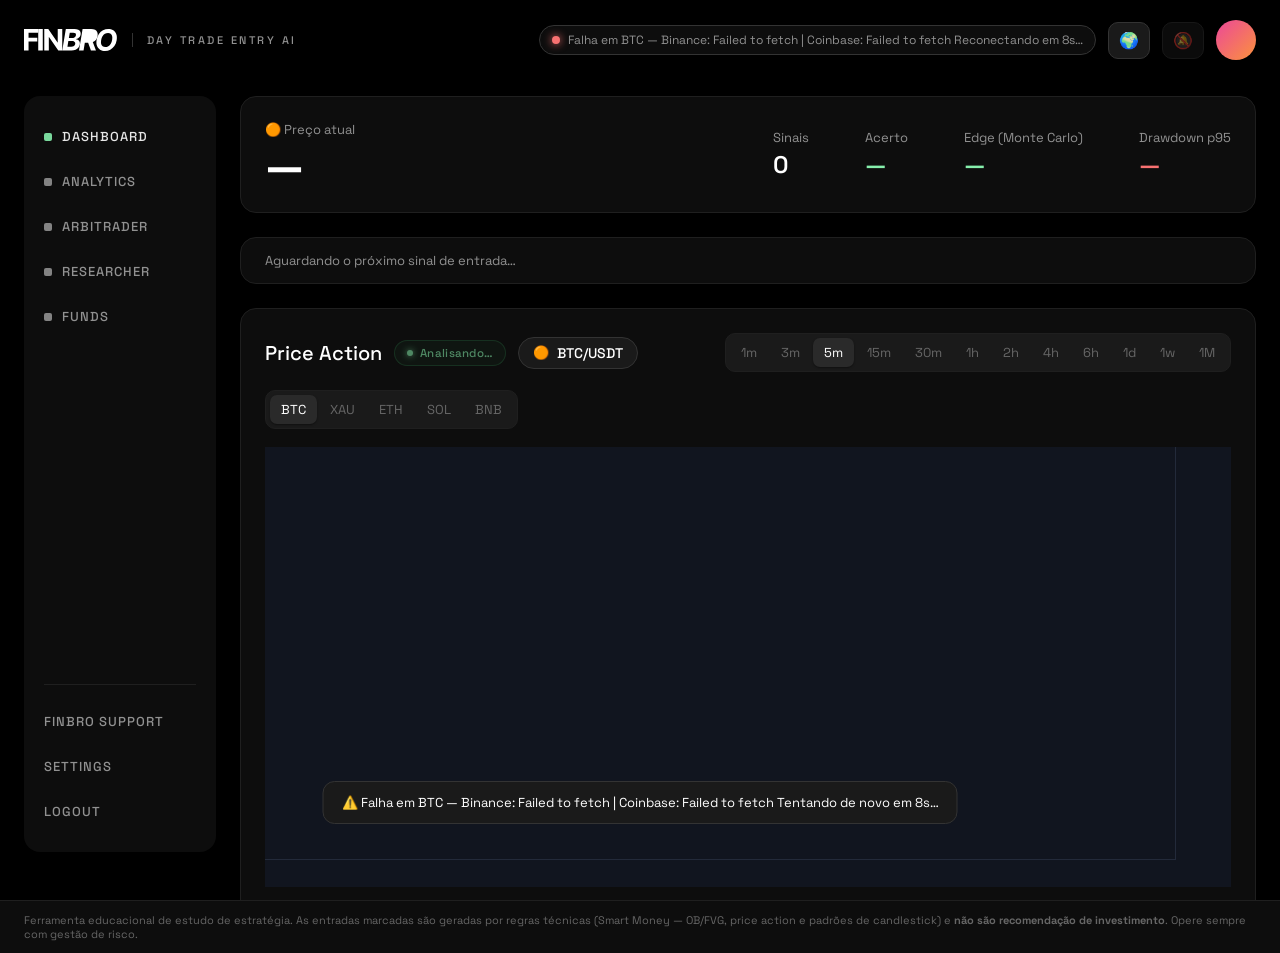
==== day-trade-ai/index.html @ 1206960c "Fix zone/Fib rendering on load, add Fibonacci levels, scan pulse, and optional Killzone filter Bug f" ====
<!doctype html>
<html lang="pt-BR">
  <head>
    <meta charset="UTF-8" />
    <meta name="viewport" content="width=device-width, initial-scale=1.0" />
    <title>Day Trade Entry AI — Finbro</title>
    <meta name="description" content="Inteligência que analisa o gráfico em tempo real e marca os pontos de entrada de compra e venda no day trade." />
    <meta name="robots" content="noindex, nofollow" />
    <link rel="preconnect" href="https://fonts.googleapis.com" />
    <link rel="preconnect" href="https://fonts.gstatic.com" crossorigin />
    <link href="https://fonts.googleapis.com/css2?family=Space+Grotesk:wght@300;400;500;600;700&display=swap" rel="stylesheet" />
    <link rel="stylesheet" href="./style.css" />
    <script src="./vendor/lightweight-charts.standalone.production.js"></script>
    <script src="./core.js"></script>
  </head>
  <body>
    <div class="fin-app">

      <header class="fin-header">
        <div class="fin-brand">
          <svg width="136" height="32" viewBox="0 0 136 32" fill="none" xmlns="http://www.w3.org/2000/svg" class="fin-logo">
            <path d="M-6.43356e-06 31.1483V0H20.6972V5.42966H6.60907V12.8517H19.3235V18.2814H6.60907V31.1483H-6.43356e-06Z" fill="currentColor" />
            <path d="M27.3063 0V31.1483H20.6973L20.6972 0H27.3063Z" fill="currentColor" />
            <path d="M55.6432 0V31.1483H49.9346L36.3349 11.5437H36.1059V31.1483H29.4968V0H35.297L48.7899 19.5894H49.0646V0H55.6432Z" fill="currentColor" />
            <path d="M55.6432 31.1483L60.8327 0H73.3488C75.6485 0 77.5106 0.339671 78.9352 1.01901C80.3699 1.69835 81.3723 2.64132 81.9421 3.84791C82.5119 5.04436 82.6646 6.42332 82.4 7.98479C82.1863 9.20152 81.7538 10.2662 81.1026 11.1787C80.4615 12.0913 79.6678 12.8416 78.7215 13.4297C77.7752 14.0177 76.7474 14.4335 75.6383 14.6768L75.5772 14.981C76.7576 15.0317 77.821 15.3663 78.7673 15.9848C79.7136 16.5932 80.4208 17.455 80.8889 18.5703C81.357 19.6857 81.4638 21.0089 81.2094 22.5399C80.9347 24.1926 80.2784 25.6679 79.2405 26.9658C78.2025 28.2535 76.8187 29.2725 75.0888 30.0228C73.3691 30.7731 71.3391 31.1483 68.9987 31.1483H55.6432ZM63.168 25.7643H68.556C70.3877 25.7643 71.7868 25.4094 72.7535 24.6996C73.7202 23.9899 74.3002 23.052 74.4935 21.8859C74.6258 21.0241 74.5393 20.2636 74.234 19.6046C73.9389 18.9455 73.4353 18.4284 72.723 18.0532C72.0208 17.6781 71.1305 17.4905 70.0519 17.4905H64.5265L63.168 25.7643ZM65.2897 13.0342H70.1892C71.0847 13.0342 71.914 12.8771 72.6772 12.5627C73.4505 12.2383 74.0865 11.782 74.5851 11.1939C75.0939 10.5957 75.4144 9.891 75.5467 9.07985C75.7299 7.94423 75.4755 7.03676 74.7835 6.35741C74.1018 5.66793 73.0333 5.32319 71.5782 5.32319H66.5718L65.2897 13.0342Z" fill="currentColor" />
            <path d="M134.783 16.4259C134.213 19.7516 133.109 22.5754 131.471 24.8973C129.843 27.2193 127.854 28.9835 125.503 30.1901C123.163 31.3967 120.639 32 117.932 32C115.093 32 112.646 31.3561 110.591 30.0684C108.545 28.7807 107.065 26.9201 106.149 24.4867C105.233 22.0431 105.06 19.0976 105.63 15.6502C106.18 12.3143 107.273 9.48542 108.912 7.1635C110.55 4.83143 112.549 3.05703 114.91 1.8403C117.271 0.613435 119.81 7.71159e-07 122.527 7.71159e-07C125.345 7.71159e-07 127.777 0.648923 129.823 1.94677C131.878 3.24461 133.359 5.12041 134.264 7.57415C135.18 10.0177 135.353 12.9683 134.783 16.4259ZM128.205 15.6502C128.561 13.5108 128.546 11.7161 128.159 10.2662C127.782 8.80608 127.09 7.70089 126.083 6.95057C125.076 6.20026 123.804 5.8251 122.267 5.8251C120.598 5.8251 119.067 6.24081 117.673 7.07225C116.289 7.90368 115.119 9.11027 114.162 10.692C113.216 12.2636 112.56 14.1749 112.193 16.4259C111.827 18.5754 111.837 20.3701 112.224 21.8099C112.621 23.2497 113.328 24.3397 114.345 25.0798C115.373 25.8099 116.65 26.1749 118.177 26.1749C119.835 26.1749 121.351 25.7693 122.725 24.9582C124.109 24.1369 125.274 22.9455 126.22 21.384C127.167 19.8124 127.828 17.9011 128.205 15.6502Z" fill="currentColor" />
            <path fillRule="evenodd" clipRule="evenodd" d="M85.2152 7.9775e-08L80.0256 31.1483H86.6347L88.4859 20.1065H93.2901L97.3802 31.1483H104.676L100.051 19.0481C100.154 19.0067 100.255 18.964 100.357 18.9202C102.188 18.1191 103.674 16.9785 104.813 15.4981C105.963 14.0177 106.711 12.2433 107.057 10.1749C107.393 8.10646 107.245 6.31179 106.615 4.79087C105.994 3.25982 104.915 2.07858 103.379 1.24715C101.852 0.415716 99.9088 7.9775e-08 97.5481 7.9775e-08H85.2152ZM81.8653 20.1065H88.4859L89.3733 14.8137H93.8543C95.1161 14.8137 96.1947 14.6413 97.0902 14.2966C97.9856 13.9518 98.6928 13.4347 99.2118 12.7452C99.7409 12.0558 100.087 11.199 100.25 10.1749C100.423 9.13054 100.362 8.25855 100.067 7.55894C99.7715 6.84918 99.2372 6.31179 98.4639 5.94677C97.6905 5.57161 96.673 5.38403 95.4112 5.38403H90.9543L89.3733 14.8137H82.7471L81.8653 20.1065Z" fill="currentColor" />
          </svg>
          <span class="fin-brand-tag">DAY TRADE ENTRY AI</span>
        </div>

        <div class="fin-header-actions">
          <span class="conn-pill" id="connPill"><span class="brand-dot" id="statusDot"></span><span id="statusShort">Conectando…</span></span>
          <button id="killzoneToggle" class="fin-icon-btn" title="Modo Killzone: só considerar sinais nos horários de abertura de Londres (07-10 UTC) e Nova York (12-15 UTC) — experimental">🌍</button>
          <button id="soundToggle" class="fin-icon-btn" title="Ativar/desativar som de alerta">🔕</button>
          <button class="fin-avatar" title="Olá, Luiz" aria-label="Conta"></button>
        </div>
      </header>

      <div class="fin-scroll">
        <main class="fin-main">

          <aside class="fin-sidebar">
            <nav class="fin-nav">
              <div class="fin-nav-item active"><span class="fin-nav-dot"></span>DASHBOARD</div>
              <div class="fin-nav-item" data-scroll="#perfCard"><span class="fin-nav-dot"></span>ANALYTICS</div>
              <div class="fin-nav-item" data-scroll="#mktPanel"><span class="fin-nav-dot"></span>ARBITRADER</div>
              <div class="fin-nav-item" data-scroll="#mcPanel"><span class="fin-nav-dot"></span>RESEARCHER</div>
              <div class="fin-nav-item" data-scroll="#historySection"><span class="fin-nav-dot"></span>FUNDS</div>
            </nav>
            <div class="fin-nav-footer">
              <div class="fin-nav-item">FINBRO SUPPORT</div>
              <div class="fin-nav-item" data-scroll="#mcPanel">SETTINGS</div>
              <div class="fin-nav-item">LOGOUT</div>
            </div>
          </aside>

          <div class="fin-content">

            <!-- Metrics -->
            <section class="card metrics">
              <div class="metrics-main">
                <div class="metrics-big">
                  <span class="metric-label"><span id="priceIcon">🟠</span> Preço atual</span>
                  <div class="metric-value-lg" id="metPrice">—</div>
                </div>
                <div class="metrics-grid">
                  <div class="metric">
                    <span class="metric-label">Sinais</span>
                    <span class="metric-value" id="metSignals">0</span>
                  </div>
                  <div class="metric">
                    <span class="metric-label">Acerto</span>
                    <span class="metric-value pos" id="metWinrate">—</span>
                  </div>
                  <div class="metric">
                    <span class="metric-label">Edge (Monte Carlo)</span>
                    <span class="metric-value pos" id="metEdge">—</span>
                  </div>
                  <div class="metric">
                    <span class="metric-label">Drawdown p95</span>
                    <span class="metric-value neg" id="metDD">—</span>
                  </div>
                </div>
              </div>
            </section>

            <!-- Live signal strip -->
            <section class="card signal-strip" id="signalCard">
              <div class="signal-card-empty">Aguardando o próximo sinal de entrada…</div>
            </section>

            <!-- Main chart (Performance) -->
            <section class="card perf" id="perfCard">
              <div class="perf-head">
                <div class="perf-title-row">
                  <h2 class="perf-title">Price Action</h2>
                  <span class="scan-pill" id="scanPill"><span class="scan-dot"></span>Analisando…</span>
                  <div class="sym-pill" id="symPill"><span class="sym-dot" id="symDot">🟠</span><span id="symName">BTC/USDT</span></div>
                </div>
                <div class="perf-controls">
                  <div class="seg seg-scroll" id="timeframeSeg"></div>
                </div>
              </div>

              <div class="seg seg-symbols" id="symbolSeg"></div>

              <div class="chart-box">
                <div id="priceChart" class="priceChart"></div>
              </div>
              <div class="rsi-head">
                <span class="rsi-label">RSI (14)</span>
                <span class="rsi-val" id="mktRsiMini">—</span>
                <span class="rsi-tag" id="mktPatternMini">—</span>
              </div>
              <div class="chart-box rsi-box">
                <div id="rsiChart" class="rsiChart"></div>
              </div>
            </section>

            <!-- Analysis + Monte Carlo -->
            <section class="grid-2">
              <div class="card" id="mktPanel">
                <h2 class="card-title">Análise de mercado</h2>
                <div class="mkt-row"><span>Tendência</span><b id="mktTrend">…</b></div>
                <div class="mkt-row"><span>Tendência maior (HTF)</span><b id="mktHtf">…</b></div>
                <div class="mkt-row"><span>Estrutura</span><b id="mktStructure">…</b></div>
                <div class="mkt-row"><span>Último evento</span><b id="mktEvent">…</b></div>
                <div class="mkt-row"><span>Zonas ativas</span><b id="mktZones">…</b></div>
                <div class="mkt-row"><span>Última vela</span><b id="mktPattern">…</b></div>
                <div class="mkt-row"><span>Momentum</span><b id="mktRsi">…</b></div>
              </div>

              <div class="card" id="mcPanel">
                <h2 class="card-title">Monte Carlo</h2>
                <div class="mc-grid">
                  <div class="mc-stat"><span class="stat-value" id="mcCount">0 trades</span><span class="stat-label">Amostra</span></div>
                  <div class="mc-stat"><span class="stat-value" id="mcWinrate">—</span><span class="stat-label">Acerto</span></div>
                  <div class="mc-stat"><span class="stat-value" id="mcEdge">—</span><span class="stat-label">Edge / trade</span></div>
                  <div class="mc-stat"><span class="stat-value" id="mcPF">—</span><span class="stat-label">Profit factor</span></div>
                  <div class="mc-stat"><span class="stat-value" id="mcPProfit">—</span><span class="stat-label">Prob. lucro</span></div>
                  <div class="mc-stat"><span class="stat-value" id="mcDD">—</span><span class="stat-label">Drawdown máx</span></div>
                </div>
                <div class="mkt-row"><span>Pior série de perdas</span><b id="mcRun">—</b></div>
                <p class="mc-note" id="mcRisk">Risco fixo 1% · simulações…</p>
              </div>
            </section>

            <!-- History -->
            <section class="card" id="historySection">
              <div class="hist-head">
                <h2 class="card-title">Sinais ao vivo</h2>
                <span class="hist-hint">pontos marcados gerados por regras técnicas</span>
              </div>
              <div class="table-wrap">
                <table class="fin-table">
                  <thead>
                    <tr class="text-muted">
                      <th class="text-left pl">Ativo</th>
                      <th class="text-left">Setup</th>
                      <th class="text-right">Entrada</th>
                      <th class="text-right">Stop Loss</th>
                      <th class="text-right">Alvo (TP)</th>
                      <th class="text-right">Confiança</th>
                      <th class="text-right pr">Resultado</th>
                    </tr>
                  </thead>
                  <tbody id="historyList">
                    <tr><td colspan="7"><div class="history-empty">Nenhuma entrada marcada ainda.</div></td></tr>
                  </tbody>
                </table>
              </div>
            </section>

            <!-- Status -->
            <div class="status-row">
              <div class="status-dot" id="statusDot2"></div>
              <span id="statusLine">Conectando à Binance…</span>
            </div>

          </div>
        </main>
      </div>
    </div>

    <div id="toast" class="toast"></div>

    <footer class="disclaimer">
      Ferramenta educacional de estudo de estratégia. As entradas marcadas são geradas por regras técnicas (Smart Money — OB/FVG, price action e padrões de candlestick) e <strong>não são recomendação de investimento</strong>. Opere sempre com gestão de risco.
    </footer>

    <script src="./app.js"></script>
  </body>
</html>
---- day-trade-ai/style.css ----
:root {
  --bg: #000000;
  --panel: #0d0d0d;
  --raised: #1a1a1a;
  --raised-2: #2a2a2a;
  --border: #1f1f1f;
  --border-2: #333333;
  --text: #ffffff;
  --text-dim: #919191;
  --text-faint: #666666;
  --green: #86efac;
  --green-2: #4ade80;
  --red: #f87171;
  --amber: #f5b942;
  --blue: #4f8cff;
  --chart-bg: #0d0d0d;
  --radius: 16px;
}

* {
  box-sizing: border-box;
}

html,
body {
  margin: 0;
  padding: 0;
  background: var(--bg);
  color: var(--text);
  font-family: "Space Grotesk", "Segoe UI", Roboto, sans-serif;
}

::selection {
  background-color: #86efac;
  color: #000000;
}

.fin-app {
  position: relative;
  height: 100vh;
  width: 100%;
  overflow: hidden;
  display: flex;
  flex-direction: column;
}

/* ---------------------------------------------------------------- header */
.fin-header {
  position: absolute;
  top: 0;
  left: 0;
  right: 0;
  z-index: 50;
  display: flex;
  align-items: center;
  justify-content: space-between;
  gap: 16px;
  padding: 20px 24px;
  background: rgba(0, 0, 0, 0.1);
  backdrop-filter: blur(40px);
  -webkit-backdrop-filter: blur(40px);
}

.fin-brand {
  display: flex;
  align-items: center;
  gap: 14px;
}

.fin-logo {
  color: #fff;
  height: 22px;
  width: auto;
}

.fin-brand-tag {
  font-size: 11px;
  letter-spacing: 2.5px;
  color: var(--text-dim);
  border-left: 1px solid var(--border-2);
  padding-left: 14px;
  font-weight: 500;
}

.fin-header-actions {
  display: flex;
  align-items: center;
  gap: 12px;
}

.conn-pill {
  display: flex;
  align-items: center;
  gap: 8px;
  padding: 6px 12px;
  background: var(--panel);
  border: 1px solid var(--border-2);
  border-radius: 999px;
  font-size: 12px;
  color: var(--text-dim);
}

.brand-dot {
  width: 8px;
  height: 8px;
  border-radius: 50%;
  background: var(--amber);
  box-shadow: 0 0 8px var(--amber);
  transition: background 0.3s, box-shadow 0.3s;
  flex-shrink: 0;
}

.brand-dot.live {
  background: var(--green-2);
  box-shadow: 0 0 8px var(--green-2);
}

.brand-dot.down {
  background: var(--red);
  box-shadow: 0 0 8px var(--red);
}

.fin-icon-btn {
  background: var(--raised);
  border: 1px solid var(--border-2);
  color: var(--text);
  border-radius: 10px;
  padding: 8px 10px;
  cursor: pointer;
  font-size: 16px;
  transition: opacity 0.2s;
}

.fin-icon-btn.muted {
  opacity: 0.45;
}

.fin-icon-btn.on {
  background: rgba(74, 222, 128, 0.14);
  border-color: rgba(74, 222, 128, 0.5);
  color: var(--green);
}

.fin-avatar {
  width: 40px;
  height: 40px;
  border: none;
  border-radius: 50%;
  cursor: pointer;
  background: linear-gradient(135deg, #ec4899, #fb923c);
}

/* ---------------------------------------------------------------- layout */
.fin-scroll {
  height: 100vh;
  overflow-y: auto;
  overflow-x: hidden;
}

.fin-scroll::-webkit-scrollbar {
  display: none;
}

.fin-scroll {
  -ms-overflow-style: none;
  scrollbar-width: none;
}

.fin-main {
  display: flex;
  gap: 24px;
  padding: 24px;
  padding-top: 96px;
  min-height: 100%;
}

.fin-content {
  flex: 1;
  display: flex;
  flex-direction: column;
  gap: 24px;
  min-width: 0;
}

/* ---------------------------------------------------------------- sidebar */
.fin-sidebar {
  position: sticky;
  top: 96px;
  height: calc(100vh - 9rem);
  width: 192px;
  background: var(--panel);
  border-radius: var(--radius);
  flex-shrink: 0;
  flex-direction: column;
  padding: 32px 20px;
  overflow-y: auto;
  display: none;
}

@media (min-width: 768px) {
  .fin-sidebar {
    display: flex;
  }
}

.fin-nav {
  display: flex;
  flex-direction: column;
  gap: 28px;
}

.fin-nav-footer {
  margin-top: auto;
  padding-top: 28px;
  border-top: 1px solid var(--border);
  display: flex;
  flex-direction: column;
  gap: 28px;
}

.fin-nav-item {
  display: flex;
  align-items: center;
  gap: 10px;
  color: var(--text-dim);
  font-size: 13px;
  letter-spacing: 1px;
  font-weight: 500;
  cursor: pointer;
  transition: color 0.2s;
  white-space: nowrap;
}

.fin-nav-item:hover {
  color: #e7e7e7;
}

.fin-nav-item.active {
  color: #e7e7e7;
}

.fin-nav-dot {
  width: 8px;
  height: 8px;
  border-radius: 2px;
  background: currentColor;
  opacity: 0.9;
}

.fin-nav-item.active .fin-nav-dot {
  background: var(--green);
}

/* ---------------------------------------------------------------- cards */
.card {
  background: var(--panel);
  border: 1px solid var(--border);
  border-radius: var(--radius);
  padding: 24px;
  display: flex;
  flex-direction: column;
  gap: 18px;
}

.card-title {
  margin: 0;
  font-size: 18px;
  font-weight: 500;
  color: var(--text);
}

.grid-2 {
  display: grid;
  grid-template-columns: 1fr;
  gap: 24px;
}

@media (min-width: 1100px) {
  .grid-2 {
    grid-template-columns: 1fr 1fr;
  }
}

/* ---------------------------------------------------------------- metrics */
.metrics-main {
  display: flex;
  align-items: center;
  justify-content: space-between;
  flex-wrap: wrap;
  gap: 28px;
}

.metrics-big {
  display: flex;
  flex-direction: column;
  gap: 6px;
}

.metric-value-lg {
  font-size: 44px;
  font-weight: 700;
  line-height: 1;
  letter-spacing: -1px;
}

.metrics-grid {
  display: grid;
  grid-template-columns: repeat(2, auto);
  gap: 22px 56px;
}

@media (min-width: 1280px) {
  .metrics-grid {
    grid-template-columns: repeat(4, auto);
  }
}

.metric {
  display: flex;
  flex-direction: column;
  gap: 3px;
}

.metric-label {
  color: var(--text-dim);
  font-size: 13px;
}

.metric-value {
  font-size: 24px;
  font-weight: 600;
}

.metric-value.pos {
  color: var(--green);
}

.metric-value.neg {
  color: var(--red);
}

/* ---------------------------------------------------------------- signal strip */
.signal-strip {
  min-height: 0;
  padding: 14px 24px;
}

.signal-card-empty {
  color: var(--text-dim);
  font-size: 13px;
}

.signal-strip.buy {
  border-color: rgba(134, 239, 172, 0.5);
  box-shadow: 0 0 30px rgba(74, 222, 128, 0.12);
}

.signal-strip.sell {
  border-color: rgba(248, 113, 113, 0.5);
  box-shadow: 0 0 30px rgba(248, 113, 113, 0.12);
}

.signal-strip.flash {
  animation: signalFlash 1.1s ease-out;
}

@keyframes signalFlash {
  0% { box-shadow: 0 0 0 rgba(134, 239, 172, 0); }
  25% { box-shadow: 0 0 60px rgba(134, 239, 172, 0.5); }
  100% { box-shadow: 0 0 30px rgba(74, 222, 128, 0.12); }
}

.signal-strip.sell.flash {
  animation-name: signalFlashSell;
}

@keyframes signalFlashSell {
  0% { box-shadow: 0 0 0 rgba(248, 113, 113, 0); }
  25% { box-shadow: 0 0 60px rgba(248, 113, 113, 0.55); }
  100% { box-shadow: 0 0 30px rgba(248, 113, 113, 0.12); }
}

.signal-body {
  width: 100%;
  display: flex;
  align-items: center;
  flex-wrap: wrap;
  gap: 16px 24px;
}

.signal-tag {
  display: inline-flex;
  align-items: center;
  font-weight: 700;
  font-size: 13px;
  letter-spacing: 0.6px;
  padding: 5px 12px;
  border-radius: 999px;
  white-space: nowrap;
}

.signal-tag.buy {
  background: rgba(134, 239, 172, 0.14);
  color: var(--green);
}

.signal-tag.sell {
  background: rgba(248, 113, 113, 0.14);
  color: var(--red);
}

.signal-setup {
  display: flex;
  align-items: center;
  gap: 8px;
  font-size: 13px;
  font-weight: 600;
}

.signal-setup span {
  color: var(--text-faint);
  font-size: 10.5px;
  text-transform: uppercase;
  letter-spacing: 0.5px;
}

.signal-price {
  font-size: 24px;
  font-weight: 700;
  letter-spacing: -0.5px;
}

.signal-grid {
  display: flex;
  flex-wrap: wrap;
  gap: 8px 28px;
  font-size: 13px;
}

.signal-grid div span {
  display: block;
  color: var(--text-faint);
  font-size: 10.5px;
  text-transform: uppercase;
  letter-spacing: 0.4px;
}

.signal-reasons {
  display: flex;
  flex-wrap: wrap;
  gap: 6px;
  width: 100%;
}

.chip {
  font-size: 11px;
  padding: 3px 10px;
  border-radius: 999px;
  background: var(--raised);
  border: 1px solid var(--border);
  color: var(--text-dim);
}

.signal-strip.buy .chip {
  border-color: rgba(134, 239, 172, 0.35);
  color: var(--green);
}

.signal-strip.sell .chip {
  border-color: rgba(248, 113, 113, 0.35);
  color: var(--red);
}

/* ---------------------------------------------------------------- perf chart */
.perf-head {
  display: flex;
  flex-direction: column;
  gap: 14px;
}

@media (min-width: 900px) {
  .perf-head {
    flex-direction: row;
    align-items: center;
    justify-content: space-between;
  }
}

.perf-title-row {
  display: flex;
  align-items: center;
  gap: 12px;
  flex-wrap: wrap;
}

.perf-title {
  margin: 0;
  font-size: 20px;
  font-weight: 500;
}

.sym-pill {
  display: flex;
  align-items: center;
  gap: 8px;
  padding: 6px 14px;
  background: var(--raised);
  border: 1px solid var(--border-2);
  border-radius: 999px;
  font-size: 14px;
  font-weight: 500;
}

.scan-pill {
  display: inline-flex;
  align-items: center;
  gap: 7px;
  padding: 5px 12px;
  border-radius: 999px;
  background: rgba(74, 222, 128, 0.08);
  border: 1px solid rgba(74, 222, 128, 0.25);
  color: var(--green);
  font-size: 11.5px;
  font-weight: 500;
  letter-spacing: 0.3px;
  opacity: 0.55;
  transition: opacity 0.4s ease;
}

.scan-pill.pulse {
  opacity: 1;
}

.scan-dot {
  width: 6px;
  height: 6px;
  border-radius: 50%;
  background: var(--green);
  box-shadow: 0 0 6px var(--green);
}

.scan-pill.pulse .scan-dot {
  animation: scanBlip 0.9s ease-out;
}

@keyframes scanBlip {
  0% { transform: scale(1); box-shadow: 0 0 6px var(--green); }
  40% { transform: scale(2.2); box-shadow: 0 0 14px var(--green); }
  100% { transform: scale(1); box-shadow: 0 0 6px var(--green); }
}

.sym-dot {
  font-size: 13px;
}

.seg {
  display: flex;
  align-items: center;
  background: var(--raised);
  border: 1px solid var(--border);
  border-radius: 10px;
  padding: 4px;
  gap: 2px;
}

.seg-scroll {
  overflow-x: auto;
  max-width: 100%;
}

.seg-scroll::-webkit-scrollbar {
  display: none;
}

.seg button {
  border: none;
  background: transparent;
  color: var(--text-faint);
  font-family: inherit;
  font-size: 13px;
  padding: 6px 11px;
  border-radius: 7px;
  cursor: pointer;
  white-space: nowrap;
  transition: background 0.15s, color 0.15s;
}

.seg button:hover {
  color: #fff;
}

.seg button.on {
  background: var(--raised-2);
  color: #fff;
  box-shadow: 0 1px 2px rgba(0, 0, 0, 0.4);
}

.seg-symbols {
  align-self: flex-start;
}

.seg-symbols button {
  font-size: 13px;
}

.chart-box {
  width: 100%;
}

.priceChart {
  height: 440px;
}

.rsi-head {
  display: flex;
  align-items: center;
  gap: 12px;
}

.rsi-label {
  font-size: 11px;
  color: var(--text-dim);
  text-transform: uppercase;
  letter-spacing: 0.5px;
}

.rsi-val {
  font-size: 12px;
  color: var(--text);
  font-weight: 600;
}

.rsi-tag {
  font-size: 11px;
  color: var(--text-faint);
  margin-left: auto;
}

.rsi-box {
  height: 130px;
}

/* ---------------------------------------------------------------- analysis/MC rows */
.mkt-row {
  display: flex;
  align-items: baseline;
  justify-content: space-between;
  gap: 10px;
  padding: 6px 0;
  font-size: 13px;
  border-bottom: 1px dashed rgba(255, 255, 255, 0.07);
}

.mkt-row:last-child {
  border-bottom: none;
}

.mkt-row span {
  color: var(--text-dim);
  font-size: 12px;
  white-space: nowrap;
}

.mkt-row b {
  text-align: right;
  font-weight: 500;
  font-size: 13px;
}

.mc-grid {
  display: grid;
  grid-template-columns: repeat(3, 1fr);
  gap: 8px;
  margin-bottom: 8px;
}

.mc-stat {
  background: var(--raised);
  border: 1px solid var(--border);
  border-radius: 10px;
  padding: 10px 6px;
  text-align: center;
  min-height: 54px;
  display: flex;
  flex-direction: column;
  justify-content: center;
  gap: 2px;
}

.stat-value {
  display: block;
  font-size: 15px;
  font-weight: 700;
}

.stat-label {
  font-size: 10px;
  color: var(--text-dim);
}

.mc-note {
  margin: 8px 0 0;
  font-size: 11px;
  color: var(--text-faint);
}

/* ---------------------------------------------------------------- table */
.hist-head {
  display: flex;
  align-items: baseline;
  justify-content: space-between;
  gap: 12px;
  flex-wrap: wrap;
}

.hist-hint {
  font-size: 11px;
  color: var(--text-faint);
}

.table-wrap {
  overflow-x: auto;
}

.fin-table {
  width: 100%;
  border-collapse: collapse;
  font-size: 14px;
}

.fin-table th {
  color: var(--text-dim);
  font-weight: 400;
  font-size: 12px;
  padding-bottom: 14px;
}

.text-left {
  text-align: left;
}

.text-right {
  text-align: right;
}

.pl {
  padding-left: 8px;
}

.pr {
  padding-right: 8px;
}

.history-empty {
  color: var(--text-dim);
  font-size: 13px;
  padding: 20px 0;
}

.fin-table tbody tr {
  border-top: 1px solid transparent;
  border-bottom: 1px solid transparent;
  transition: background 0.15s, border-color 0.15s;
}

.fin-table tbody tr:hover {
  background: var(--raised);
}

.fin-table tbody tr.hl {
  background: var(--raised);
  border-color: var(--border);
}

.fin-table td {
  padding: 14px 0;
}

.fin-table td.pl {
  padding-left: 8px;
}

.fin-table td.pr {
  padding-right: 8px;
}

.asset-cell {
  display: flex;
  align-items: center;
  gap: 10px;
  font-weight: 700;
}

.asset-icon {
  width: 28px;
  height: 28px;
  display: flex;
  align-items: center;
  justify-content: center;
  font-size: 14px;
  background: var(--raised);
  border: 1px solid var(--border-2);
  border-radius: 8px;
}

.asset-sub {
  font-size: 11px;
  color: var(--text-dim);
  font-weight: 400;
}

.tier-pill {
  font-weight: 600;
  font-size: 11px;
  padding: 3px 9px;
  border-radius: 999px;
  white-space: nowrap;
  letter-spacing: 0.3px;
}

.tier-pill.buy {
  color: var(--green);
  background: rgba(134, 239, 172, 0.14);
}

.tier-pill.sell {
  color: var(--red);
  background: rgba(248, 113, 113, 0.14);
}

.tier-strength {
  color: var(--text-faint);
  font-size: 11px;
  margin-left: 6px;
}

.side-col-meta {
  display: flex;
  flex-direction: column;
  align-items: flex-end;
  gap: 2px;
}

.price-val {
  font-weight: 600;
}

.time-val {
  color: var(--text-faint);
  font-size: 11px;
}

.result {
  display: inline-block;
  margin-top: 5px;
  font-weight: 700;
  padding: 2px 9px;
  border-radius: 999px;
  font-size: 11px;
}

.result.open {
  color: var(--amber);
  background: rgba(245, 185, 66, 0.15);
}

.result.win {
  color: var(--green);
  background: rgba(134, 239, 172, 0.15);
}

.result.loss {
  color: var(--red);
  background: rgba(248, 113, 113, 0.15);
}

/* ---------------------------------------------------------------- status */
.status-row {
  display: flex;
  align-items: center;
  justify-content: flex-end;
  gap: 8px;
}

.status-dot {
  width: 12px;
  height: 12px;
  border-radius: 50%;
  background: var(--green);
}

.status-row span {
  color: var(--text-dim);
  font-size: 13px;
}

/* ---------------------------------------------------------------- toast */
.toast {
  position: fixed;
  bottom: 76px;
  left: 50%;
  transform: translateX(-50%) translateY(20px);
  background: var(--raised);
  border: 1px solid var(--border-2);
  color: var(--text);
  padding: 12px 18px;
  border-radius: 12px;
  font-size: 13px;
  opacity: 0;
  pointer-events: none;
  transition: opacity 0.25s, transform 0.25s;
  z-index: 60;
  max-width: 92vw;
}

.toast.show {
  opacity: 1;
  transform: translateX(-50%) translateY(0);
}

.disclaimer {
  padding: 12px 24px;
  font-size: 11px;
  color: var(--text-faint);
  border-top: 1px solid var(--border);
  background: var(--panel);
  position: relative;
  z-index: 40;
}

@keyframes pulseIn {
  from {
    transform: scale(0.97);
    opacity: 0;
  }
  to {
    transform: scale(1);
    opacity: 1;
  }
}

.signal-body {
  animation: pulseIn 0.25s ease-out;
}
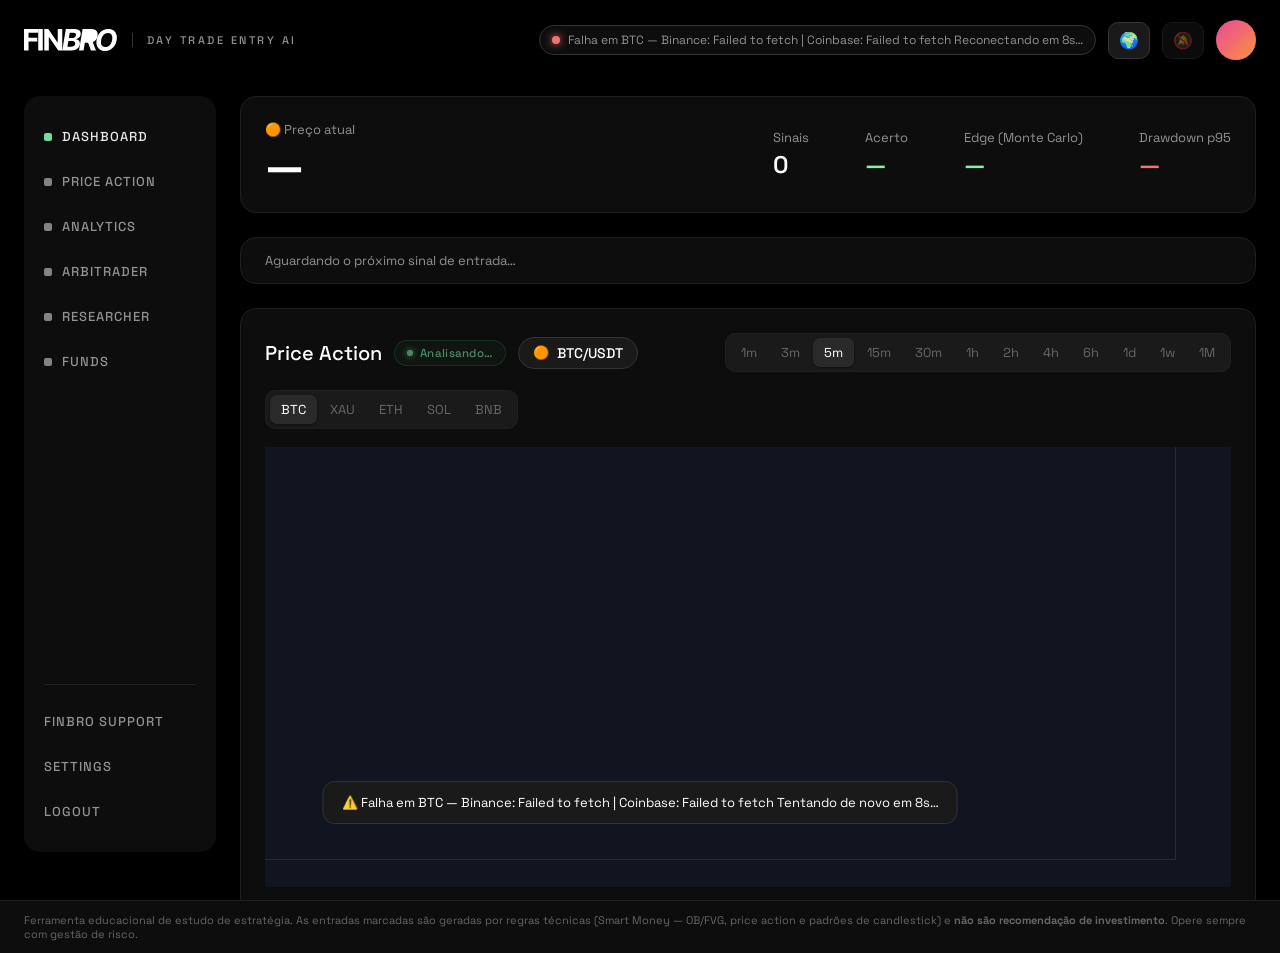
==== commit 799fb929: "Fill every sidebar tab with real content Previously ANALYTICS/ARBITRADER/RESEARCHER just scrolled to" ====
--- a/day-trade-ai/index.html
+++ b/day-trade-ai/index.html
@@ -43,15 +43,16 @@
           <aside class="fin-sidebar">
             <nav class="fin-nav">
               <div class="fin-nav-item active"><span class="fin-nav-dot"></span>DASHBOARD</div>
-              <div class="fin-nav-item" data-scroll="#perfCard"><span class="fin-nav-dot"></span>ANALYTICS</div>
-              <div class="fin-nav-item" data-scroll="#mktPanel"><span class="fin-nav-dot"></span>ARBITRADER</div>
-              <div class="fin-nav-item" data-scroll="#mcPanel"><span class="fin-nav-dot"></span>RESEARCHER</div>
+              <div class="fin-nav-item" data-scroll="#perfCard"><span class="fin-nav-dot"></span>PRICE ACTION</div>
+              <div class="fin-nav-item" data-scroll="#analyticsCard"><span class="fin-nav-dot"></span>ANALYTICS</div>
+              <div class="fin-nav-item" data-scroll="#dataSourcesCard"><span class="fin-nav-dot"></span>ARBITRADER</div>
+              <div class="fin-nav-item" data-scroll="#methodologyCard"><span class="fin-nav-dot"></span>RESEARCHER</div>
               <div class="fin-nav-item" data-scroll="#historySection"><span class="fin-nav-dot"></span>FUNDS</div>
             </nav>
             <div class="fin-nav-footer">
-              <div class="fin-nav-item">FINBRO SUPPORT</div>
-              <div class="fin-nav-item" data-scroll="#mcPanel">SETTINGS</div>
-              <div class="fin-nav-item">LOGOUT</div>
+              <div class="fin-nav-item" data-scroll="#supportCard">FINBRO SUPPORT</div>
+              <div class="fin-nav-item" data-scroll="#settingsCard">SETTINGS</div>
+              <div class="fin-nav-item" id="logoutBtn">LOGOUT</div>
             </div>
           </aside>
 
@@ -115,6 +116,31 @@
               </div>
               <div class="chart-box rsi-box">
                 <div id="rsiChart" class="rsiChart"></div>
+              </div>
+            </section>
+
+            <!-- Analytics: equity curve + breakdowns -->
+            <section class="card" id="analyticsCard">
+              <div class="hist-head">
+                <h2 class="card-title">Curva de capital (Analytics)</h2>
+                <span class="hist-hint">acumulado em R, 1 trade = risco fixo de 1R</span>
+              </div>
+              <div class="chart-box equity-box">
+                <div id="equityChart" class="equityChart"></div>
+              </div>
+              <div class="grid-2 analytics-sub">
+                <div class="mini-card">
+                  <h3 class="mini-title">Acerto por lado</h3>
+                  <div id="sideBreakdown" class="breakdown-list">
+                    <div class="history-empty">Sem trades fechados ainda.</div>
+                  </div>
+                </div>
+                <div class="mini-card">
+                  <h3 class="mini-title">Acerto por setup</h3>
+                  <div id="setupBreakdown" class="breakdown-list">
+                    <div class="history-empty">Sem trades fechados ainda.</div>
+                  </div>
+                </div>
               </div>
             </section>
 
@@ -144,6 +170,81 @@
                 <div class="mkt-row"><span>Pior série de perdas</span><b id="mcRun">—</b></div>
                 <p class="mc-note" id="mcRisk">Risco fixo 1% · simulações…</p>
               </div>
+            </section>
+
+            <!-- Methodology (Researcher tab) -->
+            <section class="card" id="methodologyCard">
+              <div class="hist-head">
+                <h2 class="card-title">Metodologia — como o motor decide uma entrada</h2>
+                <span class="hist-hint">transparência total: nada aqui é caixa-preta</span>
+              </div>
+              <div class="method-grid">
+                <div class="method-item">
+                  <span class="method-tag">Estrutura</span>
+                  <h4>BOS / CHoCH</h4>
+                  <p>Identifica topos e fundos (pivôs) e detecta quando o preço rompe um deles a favor da tendência (BOS) ou contra ela, sinalizando possível reversão (CHoCH).</p>
+                </div>
+                <div class="method-item">
+                  <span class="method-tag">Liquidez</span>
+                  <h4>Sweep (caça de stop)</h4>
+                  <p>Quando o preço perfura um topo/fundo recente com o pavio e fecha de volta pra dentro — clássico movimento de "captura" de stops antes da reversão real.</p>
+                </div>
+                <div class="method-item">
+                  <span class="method-tag">Zonas</span>
+                  <h4>Order Blocks (OB)</h4>
+                  <p>Último candle de base antes de um movimento impulsivo (≥1,25×ATR). Reteste dessa zona é um dos fatores de maior peso no score.</p>
+                </div>
+                <div class="method-item">
+                  <span class="method-tag">Zonas</span>
+                  <h4>Fair Value Gap (FVG)</h4>
+                  <p>Desequilíbrio de 3 velas onde o preço "pulou" um intervalo — regiões que o mercado tende a revisitar antes de continuar.</p>
+                </div>
+                <div class="method-item">
+                  <span class="method-tag">Confirmação</span>
+                  <h4>Padrões de candle</h4>
+                  <p>Engolfo, martelo, estrela cadente, estrela da manhã/tarde, três soldados/corvos — cada um soma pontos de acordo com sua força estatística.</p>
+                </div>
+                <div class="method-item">
+                  <span class="method-tag">Momentum</span>
+                  <h4>RSI + divergência</h4>
+                  <p>Sobrecompra/sobrevenda, mais divergência entre preço e RSI nos últimos pivôs (sinal clássico de exaustão de movimento).</p>
+                </div>
+                <div class="method-item">
+                  <span class="method-tag">Contexto</span>
+                  <h4>Tendência maior (HTF)</h4>
+                  <p>Operar a favor do timeframe maior soma pontos; operar contra ele é fortemente penalizado — validado com backtest real.</p>
+                </div>
+                <div class="method-item">
+                  <span class="method-tag">Filtro</span>
+                  <h4>Score de confluência</h4>
+                  <p>Cada fator soma ou subtrai pontos. Só vira sinal com nota ≥80 <em>e</em> pelo menos 3 confirmações centrais (zona, sweep ou padrão forte).</p>
+                </div>
+              </div>
+              <div class="mkt-row"><span>Stop / Alvo</span><b id="methodRR">—</b></div>
+              <div class="mkt-row"><span>Cooldown entre sinais</span><b id="methodCooldown">—</b></div>
+              <p class="mc-note">Nenhum indicador "prevê" o mercado. Isso reduz entradas ruins ao exigir várias coisas alinhadas ao mesmo tempo — não é garantia de lucro.</p>
+            </section>
+
+            <!-- Data sources (Arbitrader tab) -->
+            <section class="card" id="dataSourcesCard">
+              <div class="hist-head">
+                <h2 class="card-title">Fontes de dados</h2>
+                <span class="hist-hint">dado real de mercado, com failover automático</span>
+              </div>
+              <div class="table-wrap">
+                <table class="fin-table">
+                  <thead>
+                    <tr class="text-muted">
+                      <th class="text-left pl">Corretora</th>
+                      <th class="text-left">Cobertura</th>
+                      <th class="text-left">Timeframes</th>
+                      <th class="text-right pr">Status agora</th>
+                    </tr>
+                  </thead>
+                  <tbody id="providerStatusList"></tbody>
+                </table>
+              </div>
+              <p class="mc-note">Se a corretora ativa parar de responder (histórico ou tempo real), o painel troca para a próxima automaticamente e nunca mostra preço inventado.</p>
             </section>
 
             <!-- History -->
@@ -172,6 +273,48 @@
               </div>
             </section>
 
+            <!-- Settings -->
+            <section class="card" id="settingsCard">
+              <div class="hist-head">
+                <h2 class="card-title">Configurações</h2>
+                <span class="hist-hint">ajustes aplicam no próximo sinal</span>
+              </div>
+              <div class="settings-grid">
+                <label class="settings-row">
+                  <span>Confiança mínima (score)</span>
+                  <input type="range" id="setScoreMin" min="60" max="95" step="1" />
+                  <b id="setScoreMinVal">—</b>
+                </label>
+                <label class="settings-row">
+                  <span>Confluências mínimas</span>
+                  <input type="range" id="setAcceptCore" min="1" max="5" step="1" />
+                  <b id="setAcceptCoreVal">—</b>
+                </label>
+                <label class="settings-row">
+                  <span>Cooldown entre sinais (candles)</span>
+                  <input type="range" id="setCooldown" min="1" max="20" step="1" />
+                  <b id="setCooldownVal">—</b>
+                </label>
+                <label class="settings-row">
+                  <span>Notificações do navegador</span>
+                  <button id="notifToggle" class="fin-icon-btn small">🔔 Ativar</button>
+                </label>
+              </div>
+              <p class="mc-note" id="settingsNote">Valores atuais salvos só nesta sessão do navegador (não é enviado pra nenhum servidor).</p>
+            </section>
+
+            <!-- Support -->
+            <section class="card" id="supportCard">
+              <div class="hist-head">
+                <h2 class="card-title">Suporte</h2>
+              </div>
+              <div class="mkt-row"><span>O que é este painel?</span><b>Ferramenta de estudo de Smart Money / Price Action com dado real de mercado.</b></div>
+              <div class="mkt-row"><span>É recomendação de investimento?</span><b>Não. É análise técnica automatizada — educacional.</b></div>
+              <div class="mkt-row"><span>De onde vem o preço?</span><b>Binance e Coinbase (APIs públicas), sem intermediário.</b></div>
+              <div class="mkt-row"><span>Existe conta / login?</span><b>Ainda não — tudo roda no seu navegador, sem servidor.</b></div>
+              <div class="mkt-row"><span>Posso confiar 100% nos sinais?</span><b>Não — acompanhe sempre com sua própria gestão de risco.</b></div>
+            </section>
+
             <!-- Status -->
             <div class="status-row">
               <div class="status-dot" id="statusDot2"></div>
--- a/day-trade-ai/style.css
+++ b/day-trade-ai/style.css
@@ -941,4 +941,168 @@
 
 .signal-body {
   animation: pulseIn 0.25s ease-out;
+}
+
+/* ---------------------------------------------------------------- analytics */
+.equity-box {
+  margin-top: 4px;
+}
+
+.equityChart {
+  height: 220px;
+}
+
+.analytics-sub {
+  margin-top: 4px;
+}
+
+.mini-card {
+  background: var(--raised);
+  border: 1px solid var(--border);
+  border-radius: 12px;
+  padding: 14px 16px;
+}
+
+.mini-title {
+  margin: 0 0 8px;
+  font-size: 13px;
+  font-weight: 600;
+  color: var(--text-dim);
+  text-transform: uppercase;
+  letter-spacing: 0.4px;
+}
+
+.breakdown-list {
+  display: flex;
+  flex-direction: column;
+  gap: 8px;
+}
+
+.breakdown-item {
+  display: flex;
+  align-items: center;
+  gap: 10px;
+  font-size: 12.5px;
+}
+
+.breakdown-item .bd-label {
+  flex: 0 0 110px;
+  color: var(--text-dim);
+  overflow: hidden;
+  text-overflow: ellipsis;
+  white-space: nowrap;
+}
+
+.breakdown-item .bd-bar-wrap {
+  flex: 1;
+  height: 8px;
+  border-radius: 999px;
+  background: var(--panel);
+  overflow: hidden;
+}
+
+.breakdown-item .bd-bar {
+  height: 100%;
+  border-radius: 999px;
+  background: var(--green);
+}
+
+.breakdown-item .bd-val {
+  flex: 0 0 78px;
+  text-align: right;
+  font-variant-numeric: tabular-nums;
+  color: var(--text);
+}
+
+/* ---------------------------------------------------------------- methodology */
+.method-grid {
+  display: grid;
+  grid-template-columns: 1fr;
+  gap: 12px;
+  margin-bottom: 10px;
+}
+
+@media (min-width: 700px) {
+  .method-grid {
+    grid-template-columns: 1fr 1fr;
+  }
+}
+
+@media (min-width: 1100px) {
+  .method-grid {
+    grid-template-columns: 1fr 1fr 1fr 1fr;
+  }
+}
+
+.method-item {
+  background: var(--raised);
+  border: 1px solid var(--border);
+  border-radius: 12px;
+  padding: 14px;
+}
+
+.method-tag {
+  display: inline-block;
+  font-size: 10px;
+  font-weight: 700;
+  letter-spacing: 0.4px;
+  text-transform: uppercase;
+  color: var(--green);
+  background: rgba(74, 222, 128, 0.1);
+  border-radius: 999px;
+  padding: 3px 9px;
+  margin-bottom: 8px;
+}
+
+.method-item h4 {
+  margin: 0 0 6px;
+  font-size: 14px;
+}
+
+.method-item p {
+  margin: 0;
+  font-size: 12px;
+  color: var(--text-dim);
+  line-height: 1.5;
+}
+
+/* ---------------------------------------------------------------- settings */
+.settings-grid {
+  display: flex;
+  flex-direction: column;
+  gap: 16px;
+}
+
+.settings-row {
+  display: grid;
+  grid-template-columns: 1fr;
+  gap: 8px;
+  font-size: 13px;
+}
+
+@media (min-width: 600px) {
+  .settings-row {
+    grid-template-columns: 220px 1fr 60px;
+    align-items: center;
+  }
+}
+
+.settings-row span {
+  color: var(--text-dim);
+}
+
+.settings-row input[type="range"] {
+  width: 100%;
+  accent-color: var(--green);
+}
+
+.settings-row b {
+  text-align: right;
+  font-variant-numeric: tabular-nums;
+}
+
+.fin-icon-btn.small {
+  font-size: 12px;
+  padding: 6px 12px;
+  width: fit-content;
 }
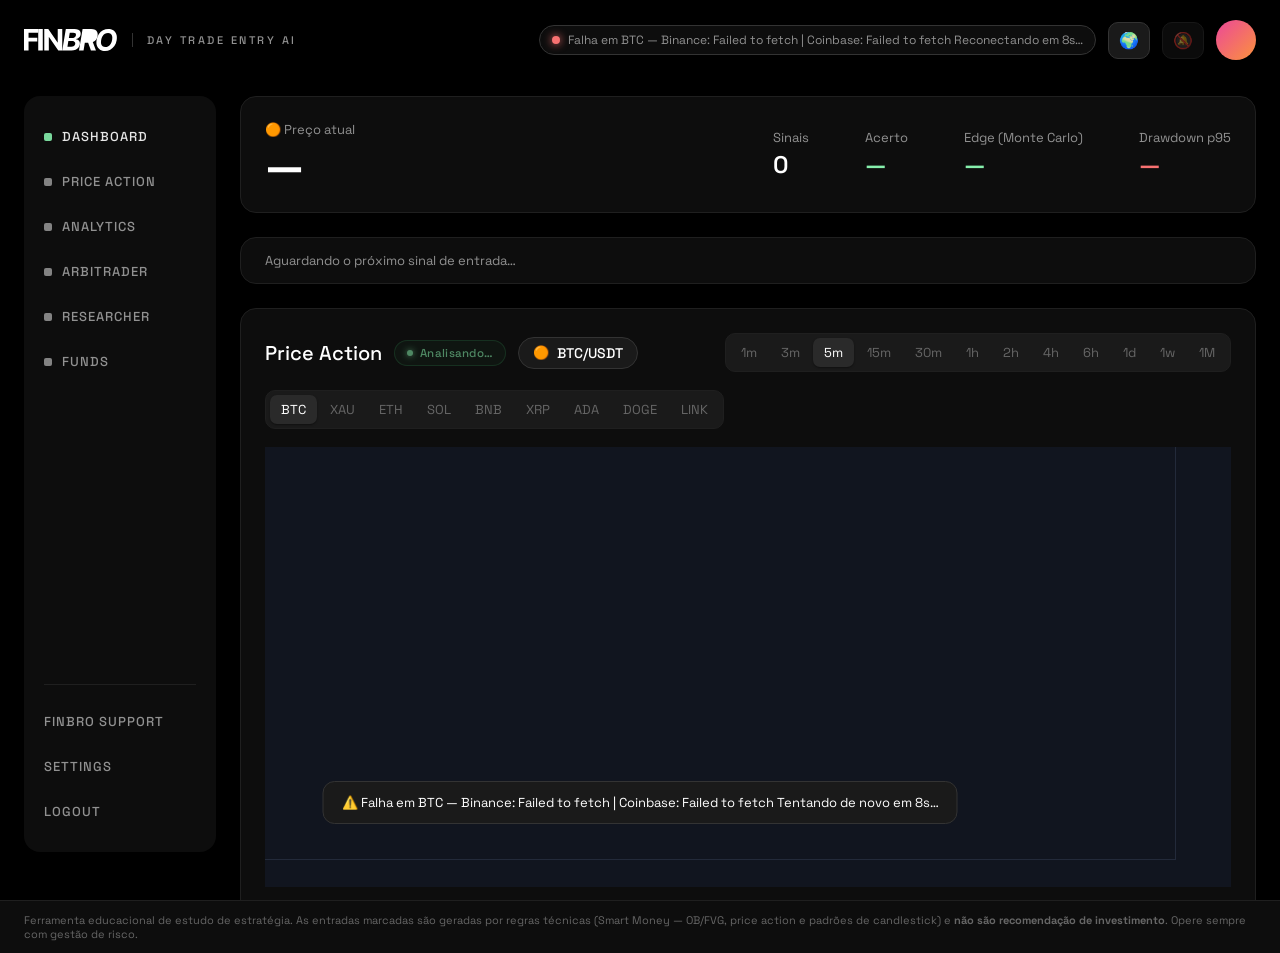
==== commit c73813b0: "Add cross-asset correlation matrix and comparator; expand tracked symbols New "Correlação entre ativ" ====
--- a/day-trade-ai/index.html
+++ b/day-trade-ai/index.html
@@ -6,6 +6,10 @@
     <title>Day Trade Entry AI — Finbro</title>
     <meta name="description" content="Inteligência que analisa o gráfico em tempo real e marca os pontos de entrada de compra e venda no day trade." />
     <meta name="robots" content="noindex, nofollow" />
+    <meta name="theme-color" content="#000000" />
+    <meta property="og:title" content="Day Trade Entry AI" />
+    <meta property="og:description" content="Painel de análise técnica em tempo real (Smart Money / Price Action) com dados reais de mercado." />
+    <link rel="icon" href="data:image/svg+xml,%3Csvg xmlns='http://www.w3.org/2000/svg' viewBox='0 0 100 100'%3E%3Crect width='100' height='100' rx='22' fill='%230a0a0a'/%3E%3Cpath d='M28 62 L48 38 L62 52 L78 26' stroke='%234ade80' stroke-width='9' fill='none' stroke-linecap='round' stroke-linejoin='round'/%3E%3Ccircle cx='78' cy='26' r='6' fill='%234ade80'/%3E%3C/svg%3E" />
     <link rel="preconnect" href="https://fonts.googleapis.com" />
     <link rel="preconnect" href="https://fonts.gstatic.com" crossorigin />
     <link href="https://fonts.googleapis.com/css2?family=Space+Grotesk:wght@300;400;500;600;700&display=swap" rel="stylesheet" />
@@ -245,6 +249,40 @@
                 </table>
               </div>
               <p class="mc-note">Se a corretora ativa parar de responder (histórico ou tempo real), o painel troca para a próxima automaticamente e nunca mostra preço inventado.</p>
+            </section>
+
+            <!-- Cross-asset correlation + comparator -->
+            <section class="card" id="correlationCard">
+              <div class="hist-head">
+                <h2 class="card-title">Correlação entre ativos</h2>
+                <button id="corrRefresh" class="fin-icon-btn small">🔄 Atualizar</button>
+              </div>
+              <p class="hist-hint" id="corrHint">Carregando histórico de todos os ativos rastreados…</p>
+              <div class="table-wrap">
+                <table class="fin-table corr-table" id="corrMatrix"></table>
+              </div>
+            </section>
+
+            <section class="card" id="comparatorCard">
+              <div class="hist-head">
+                <h2 class="card-title">Comparador de ativos</h2>
+                <span class="hist-hint">mesmo período e timeframe do gráfico principal</span>
+              </div>
+              <div class="table-wrap">
+                <table class="fin-table">
+                  <thead>
+                    <tr class="text-muted">
+                      <th class="text-left pl">Ativo</th>
+                      <th class="text-right">Retorno no período</th>
+                      <th class="text-right">Volatilidade</th>
+                      <th class="text-right pr">Drawdown máx.</th>
+                    </tr>
+                  </thead>
+                  <tbody id="comparatorList">
+                    <tr><td colspan="4"><div class="history-empty">Carregando…</div></td></tr>
+                  </tbody>
+                </table>
+              </div>
             </section>
 
             <!-- History -->
--- a/day-trade-ai/style.css
+++ b/day-trade-ai/style.css
@@ -61,6 +61,43 @@
   -webkit-backdrop-filter: blur(40px);
 }
 
+@media (max-width: 640px) {
+  .fin-header {
+    padding: 12px 14px;
+    gap: 8px;
+  }
+
+  .fin-brand-tag {
+    display: none;
+  }
+
+  .fin-header-actions {
+    gap: 6px;
+  }
+
+  .conn-pill {
+    max-width: 120px;
+    padding: 5px 9px;
+  }
+
+  .conn-pill #statusShort {
+    overflow: hidden;
+    text-overflow: ellipsis;
+    white-space: nowrap;
+  }
+
+  .fin-icon-btn {
+    padding: 7px 9px;
+    font-size: 14px;
+  }
+
+  .fin-avatar {
+    width: 32px;
+    height: 32px;
+    flex-shrink: 0;
+  }
+}
+
 .fin-brand {
   display: flex;
   align-items: center;
@@ -1105,4 +1142,40 @@
   font-size: 12px;
   padding: 6px 12px;
   width: fit-content;
+}
+
+/* ---------------------------------------------------------------- correlation matrix */
+.corr-table {
+  border-collapse: separate;
+  border-spacing: 3px;
+}
+
+.corr-table th {
+  font-size: 11px;
+  padding: 4px 6px;
+  color: var(--text-dim);
+  font-weight: 500;
+}
+
+.corr-table td {
+  text-align: center;
+  font-size: 12px;
+  font-weight: 600;
+  border-radius: 6px;
+  padding: 8px 6px;
+  min-width: 52px;
+  color: #0a0a0a;
+}
+
+.corr-table td.corr-diag {
+  color: var(--text-faint);
+  background: var(--panel) !important;
+  font-weight: 400;
+}
+
+.corr-table td.corr-label {
+  background: transparent !important;
+  color: var(--text-dim);
+  text-align: left;
+  font-weight: 600;
 }
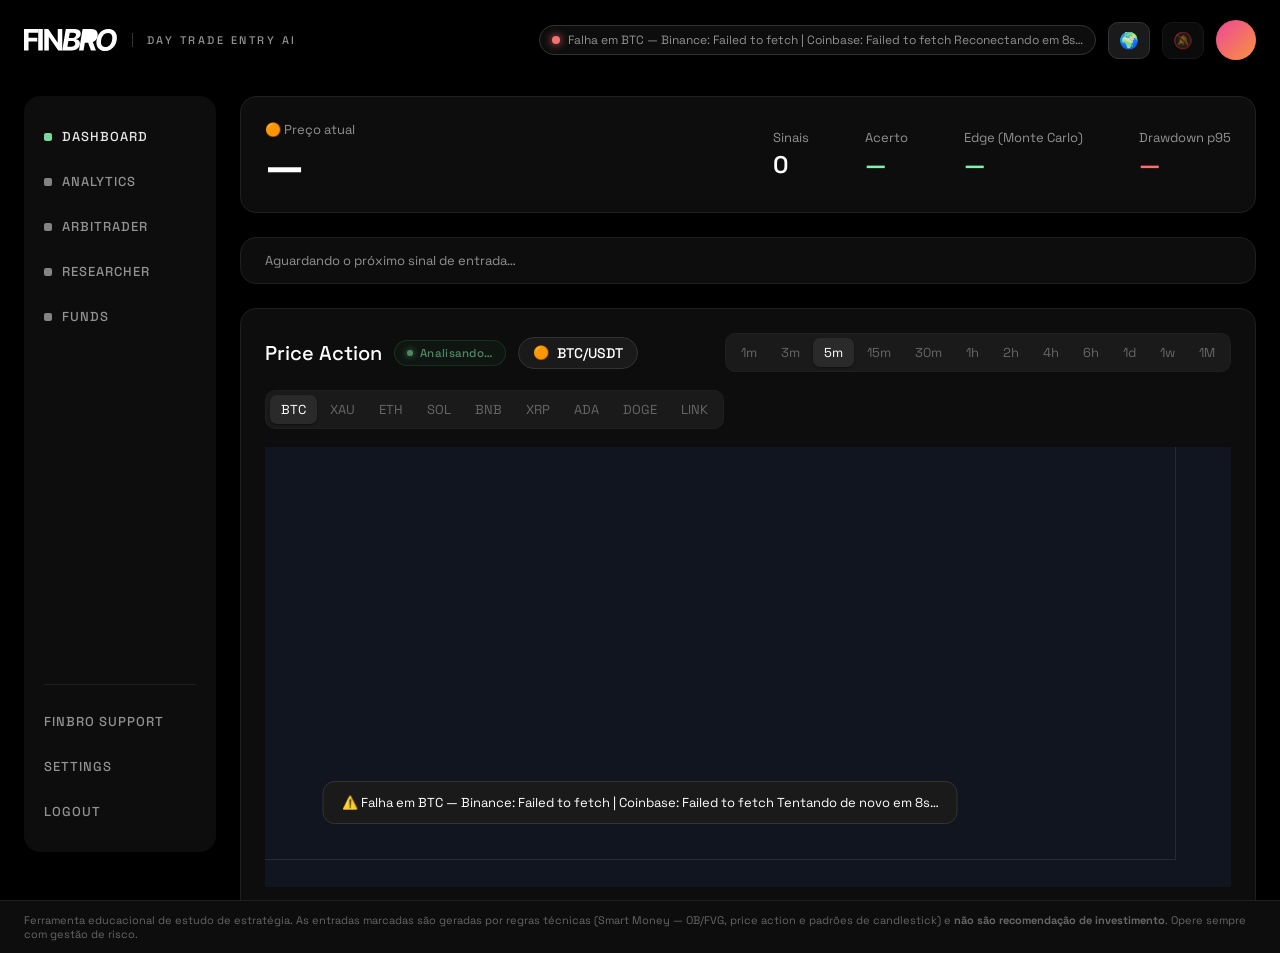
==== commit 1b7aa4a9: "Converte painel de scroll único para abas reais Cada item do menu (DASHBOARD, ANALYTICS, ARBITRADER," ====
--- a/day-trade-ai/index.html
+++ b/day-trade-ai/index.html
@@ -46,21 +46,22 @@
 
           <aside class="fin-sidebar">
             <nav class="fin-nav">
-              <div class="fin-nav-item active"><span class="fin-nav-dot"></span>DASHBOARD</div>
-              <div class="fin-nav-item" data-scroll="#perfCard"><span class="fin-nav-dot"></span>PRICE ACTION</div>
-              <div class="fin-nav-item" data-scroll="#analyticsCard"><span class="fin-nav-dot"></span>ANALYTICS</div>
-              <div class="fin-nav-item" data-scroll="#dataSourcesCard"><span class="fin-nav-dot"></span>ARBITRADER</div>
-              <div class="fin-nav-item" data-scroll="#methodologyCard"><span class="fin-nav-dot"></span>RESEARCHER</div>
-              <div class="fin-nav-item" data-scroll="#historySection"><span class="fin-nav-dot"></span>FUNDS</div>
+              <div class="fin-nav-item active" data-tab="dashboard"><span class="fin-nav-dot"></span>DASHBOARD</div>
+              <div class="fin-nav-item" data-tab="analytics"><span class="fin-nav-dot"></span>ANALYTICS</div>
+              <div class="fin-nav-item" data-tab="arbitrader"><span class="fin-nav-dot"></span>ARBITRADER</div>
+              <div class="fin-nav-item" data-tab="researcher"><span class="fin-nav-dot"></span>RESEARCHER</div>
+              <div class="fin-nav-item" data-tab="funds"><span class="fin-nav-dot"></span>FUNDS</div>
             </nav>
             <div class="fin-nav-footer">
-              <div class="fin-nav-item" data-scroll="#supportCard">FINBRO SUPPORT</div>
-              <div class="fin-nav-item" data-scroll="#settingsCard">SETTINGS</div>
+              <div class="fin-nav-item" data-tab="support">FINBRO SUPPORT</div>
+              <div class="fin-nav-item" data-tab="settings">SETTINGS</div>
               <div class="fin-nav-item" id="logoutBtn">LOGOUT</div>
             </div>
           </aside>
 
           <div class="fin-content">
+
+            <div class="tab-panel active" data-tab-panel="dashboard">
 
             <!-- Metrics -->
             <section class="card metrics">
@@ -122,6 +123,10 @@
                 <div id="rsiChart" class="rsiChart"></div>
               </div>
             </section>
+
+            </div>
+
+            <div class="tab-panel" data-tab-panel="analytics">
 
             <!-- Analytics: equity curve + breakdowns -->
             <section class="card" id="analyticsCard">
@@ -176,6 +181,10 @@
               </div>
             </section>
 
+            </div>
+
+            <div class="tab-panel" data-tab-panel="researcher">
+
             <!-- Methodology (Researcher tab) -->
             <section class="card" id="methodologyCard">
               <div class="hist-head">
@@ -228,6 +237,10 @@
               <div class="mkt-row"><span>Cooldown entre sinais</span><b id="methodCooldown">—</b></div>
               <p class="mc-note">Nenhum indicador "prevê" o mercado. Isso reduz entradas ruins ao exigir várias coisas alinhadas ao mesmo tempo — não é garantia de lucro.</p>
             </section>
+
+            </div>
+
+            <div class="tab-panel" data-tab-panel="arbitrader">
 
             <!-- Data sources (Arbitrader tab) -->
             <section class="card" id="dataSourcesCard">
@@ -249,6 +262,31 @@
                 </table>
               </div>
               <p class="mc-note">Se a corretora ativa parar de responder (histórico ou tempo real), o painel troca para a próxima automaticamente e nunca mostra preço inventado.</p>
+            </section>
+
+            <!-- Screener -->
+            <section class="card" id="screenerCard">
+              <div class="hist-head">
+                <h2 class="card-title">Screener técnico</h2>
+                <span class="hist-hint">todos os ativos rastreados, no mesmo timeframe do gráfico</span>
+              </div>
+              <div class="table-wrap">
+                <table class="fin-table">
+                  <thead>
+                    <tr class="text-muted">
+                      <th class="text-left pl">Ativo</th>
+                      <th class="text-right">Preço</th>
+                      <th class="text-right">Var. no período</th>
+                      <th class="text-right">RSI (14)</th>
+                      <th class="text-left">Tendência (EMA9/21)</th>
+                      <th class="text-right pr">Momentum</th>
+                    </tr>
+                  </thead>
+                  <tbody id="screenerList">
+                    <tr><td colspan="6"><div class="history-empty">Carregando…</div></td></tr>
+                  </tbody>
+                </table>
+              </div>
             </section>
 
             <!-- Cross-asset correlation + comparator -->
@@ -284,6 +322,10 @@
                 </table>
               </div>
             </section>
+
+            </div>
+
+            <div class="tab-panel" data-tab-panel="funds">
 
             <!-- History -->
             <section class="card" id="historySection">
@@ -310,6 +352,10 @@
                 </table>
               </div>
             </section>
+
+            </div>
+
+            <div class="tab-panel" data-tab-panel="settings">
 
             <!-- Settings -->
             <section class="card" id="settingsCard">
@@ -341,6 +387,10 @@
               <p class="mc-note" id="settingsNote">Valores atuais salvos só nesta sessão do navegador (não é enviado pra nenhum servidor).</p>
             </section>
 
+            </div>
+
+            <div class="tab-panel" data-tab-panel="support">
+
             <!-- Support -->
             <section class="card" id="supportCard">
               <div class="hist-head">
@@ -353,6 +403,8 @@
               <div class="mkt-row"><span>Posso confiar 100% nos sinais?</span><b>Não — acompanhe sempre com sua própria gestão de risco.</b></div>
             </section>
 
+            </div>
+
             <!-- Status -->
             <div class="status-row">
               <div class="status-dot" id="statusDot2"></div>
--- a/day-trade-ai/style.css
+++ b/day-trade-ai/style.css
@@ -219,6 +219,22 @@
   min-width: 0;
 }
 
+.tab-panel {
+  display: none;
+  flex-direction: column;
+  gap: 24px;
+  animation: tabFadeIn 0.25s ease;
+}
+
+.tab-panel.active {
+  display: flex;
+}
+
+@keyframes tabFadeIn {
+  from { opacity: 0; transform: translateY(6px); }
+  to { opacity: 1; transform: translateY(0); }
+}
+
 /* ---------------------------------------------------------------- sidebar */
 .fin-sidebar {
   position: sticky;
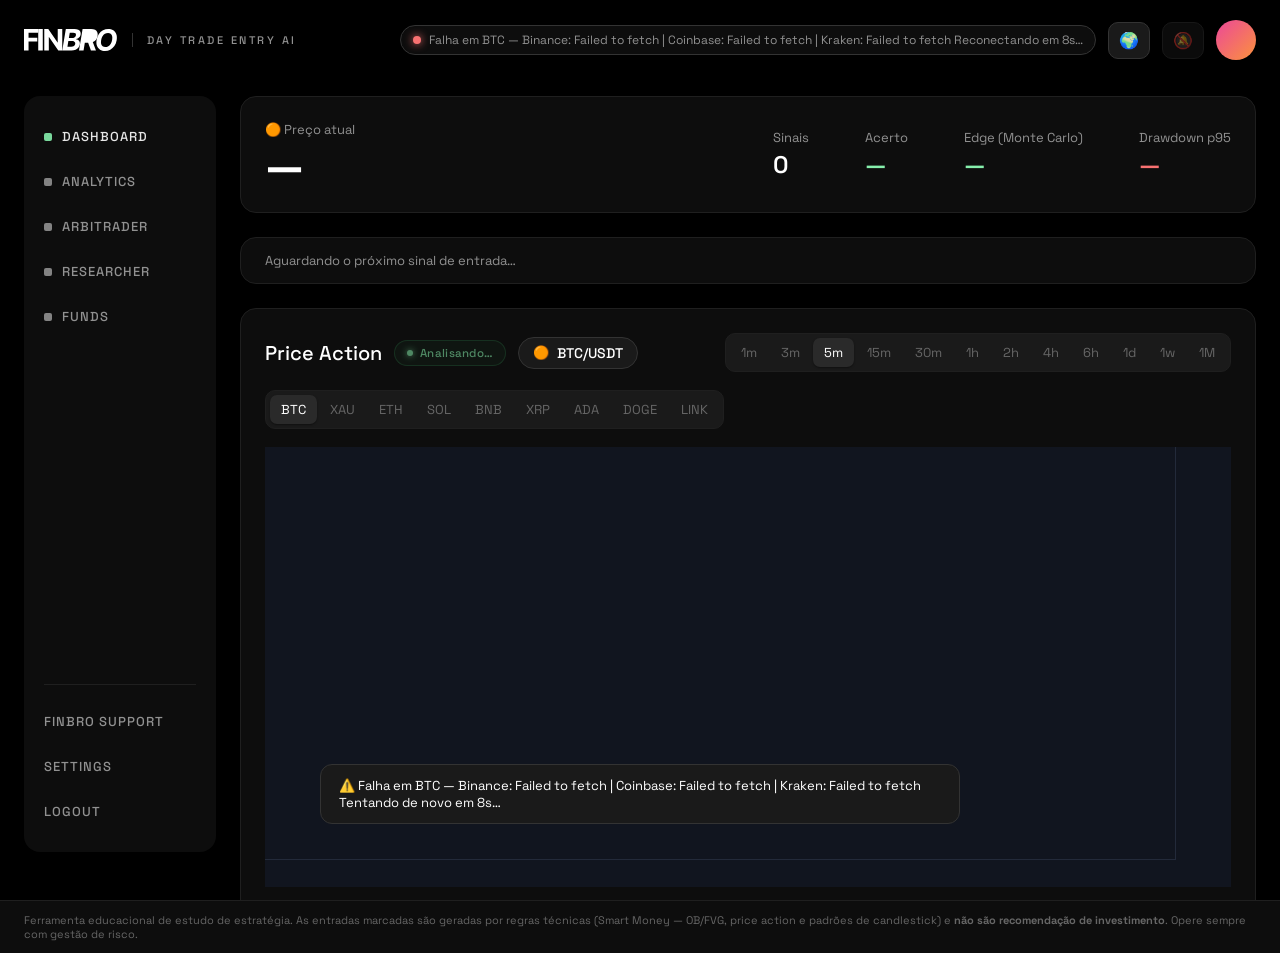
==== commit b12bfc68: "Adiciona Kraken como 3ª fonte de dados, memória de preferências e glossário - Kraken entra como fail" ====
--- a/day-trade-ai/index.html
+++ b/day-trade-ai/index.html
@@ -61,6 +61,16 @@
 
           <div class="fin-content">
 
+            <nav class="fin-mobile-tabs">
+              <div class="fin-nav-item active" data-tab="dashboard">DASHBOARD</div>
+              <div class="fin-nav-item" data-tab="analytics">ANALYTICS</div>
+              <div class="fin-nav-item" data-tab="arbitrader">ARBITRADER</div>
+              <div class="fin-nav-item" data-tab="researcher">RESEARCHER</div>
+              <div class="fin-nav-item" data-tab="funds">FUNDS</div>
+              <div class="fin-nav-item" data-tab="settings">SETTINGS</div>
+              <div class="fin-nav-item" data-tab="support">SUPPORT</div>
+            </nav>
+
             <div class="tab-panel active" data-tab-panel="dashboard">
 
             <!-- Metrics -->
@@ -236,6 +246,26 @@
               <div class="mkt-row"><span>Stop / Alvo</span><b id="methodRR">—</b></div>
               <div class="mkt-row"><span>Cooldown entre sinais</span><b id="methodCooldown">—</b></div>
               <p class="mc-note">Nenhum indicador "prevê" o mercado. Isso reduz entradas ruins ao exigir várias coisas alinhadas ao mesmo tempo — não é garantia de lucro.</p>
+            </section>
+
+            <!-- Glossary -->
+            <section class="card" id="glossaryCard">
+              <div class="hist-head">
+                <h2 class="card-title">Glossário</h2>
+                <span class="hist-hint">os termos usados no painel, explicados</span>
+              </div>
+              <div class="mkt-row"><span>BOS (Break of Structure)</span><b>Rompimento de um topo/fundo a favor da tendência vigente — confirma continuidade.</b></div>
+              <div class="mkt-row"><span>CHoCH (Change of Character)</span><b>Rompimento contra a tendência vigente — primeiro sinal de possível reversão.</b></div>
+              <div class="mkt-row"><span>Order Block (OB)</span><b>Última vela de base antes de um movimento forte — zona onde o preço tende a reagir no reteste.</b></div>
+              <div class="mkt-row"><span>Fair Value Gap (FVG)</span><b>Vão de preço deixado por um movimento rápido de 3 velas — o mercado tende a revisitar essa região.</b></div>
+              <div class="mkt-row"><span>Sweep (caça de stop)</span><b>Pavio que ultrapassa um topo/fundo recente e fecha de volta — indica captura de liquidez antes de reverter.</b></div>
+              <div class="mkt-row"><span>HTF (Higher Timeframe)</span><b>Timeframe maior usado como filtro de contexto — operar a favor dele soma pontos no score.</b></div>
+              <div class="mkt-row"><span>Killzone</span><b>Janelas de maior liquidez (abertura de Londres e NY) — filtro opcional que restringe sinais a esses horários.</b></div>
+              <div class="mkt-row"><span>RR (Risco/Retorno)</span><b>Relação entre a distância até o stop e até o alvo — quanto se arrisca pra quanto se busca ganhar.</b></div>
+              <div class="mkt-row"><span>ATR (Average True Range)</span><b>Mede a volatilidade média recente — usado pra calcular distância de stop e alvo.</b></div>
+              <div class="mkt-row"><span>RSI (Relative Strength Index)</span><b>Osciliador de momentum (0-100) — acima de 70 indica sobrecompra, abaixo de 30, sobrevenda.</b></div>
+              <div class="mkt-row"><span>Divergência</span><b>Preço faz um novo extremo mas o RSI não confirma — sinal clássico de exaustão de movimento.</b></div>
+              <div class="mkt-row"><span>Monte Carlo</span><b>Simulação com milhares de reembaralhamentos dos trades reais fechados, pra estimar edge e drawdown com mais robustez que uma única sequência.</b></div>
             </section>
 
             </div>
--- a/day-trade-ai/style.css
+++ b/day-trade-ai/style.css
@@ -256,6 +256,46 @@
   }
 }
 
+/* mobile tab bar: sidebar nav is hidden below 768px, this replaces it */
+.fin-mobile-tabs {
+  display: flex;
+  gap: 8px;
+  overflow-x: auto;
+  padding: 4px 2px 14px;
+  position: sticky;
+  top: 0;
+  z-index: 10;
+  background: var(--bg, #000);
+  -ms-overflow-style: none;
+  scrollbar-width: none;
+}
+
+.fin-mobile-tabs::-webkit-scrollbar {
+  display: none;
+}
+
+.fin-mobile-tabs .fin-nav-item {
+  flex-shrink: 0;
+  padding: 8px 14px;
+  border-radius: 999px;
+  background: var(--panel);
+  border: 1px solid var(--border-2);
+  font-size: 11px;
+  white-space: nowrap;
+}
+
+.fin-mobile-tabs .fin-nav-item.active {
+  background: var(--raised);
+  border-color: var(--green-2, var(--green));
+  color: #e7e7e7;
+}
+
+@media (min-width: 768px) {
+  .fin-mobile-tabs {
+    display: none;
+  }
+}
+
 .fin-nav {
   display: flex;
   flex-direction: column;
@@ -781,6 +821,12 @@
   font-size: 14px;
 }
 
+@media (max-width: 640px) {
+  .table-wrap .fin-table {
+    min-width: 560px;
+  }
+}
+
 .fin-table th {
   color: var(--text-dim);
   font-weight: 400;
